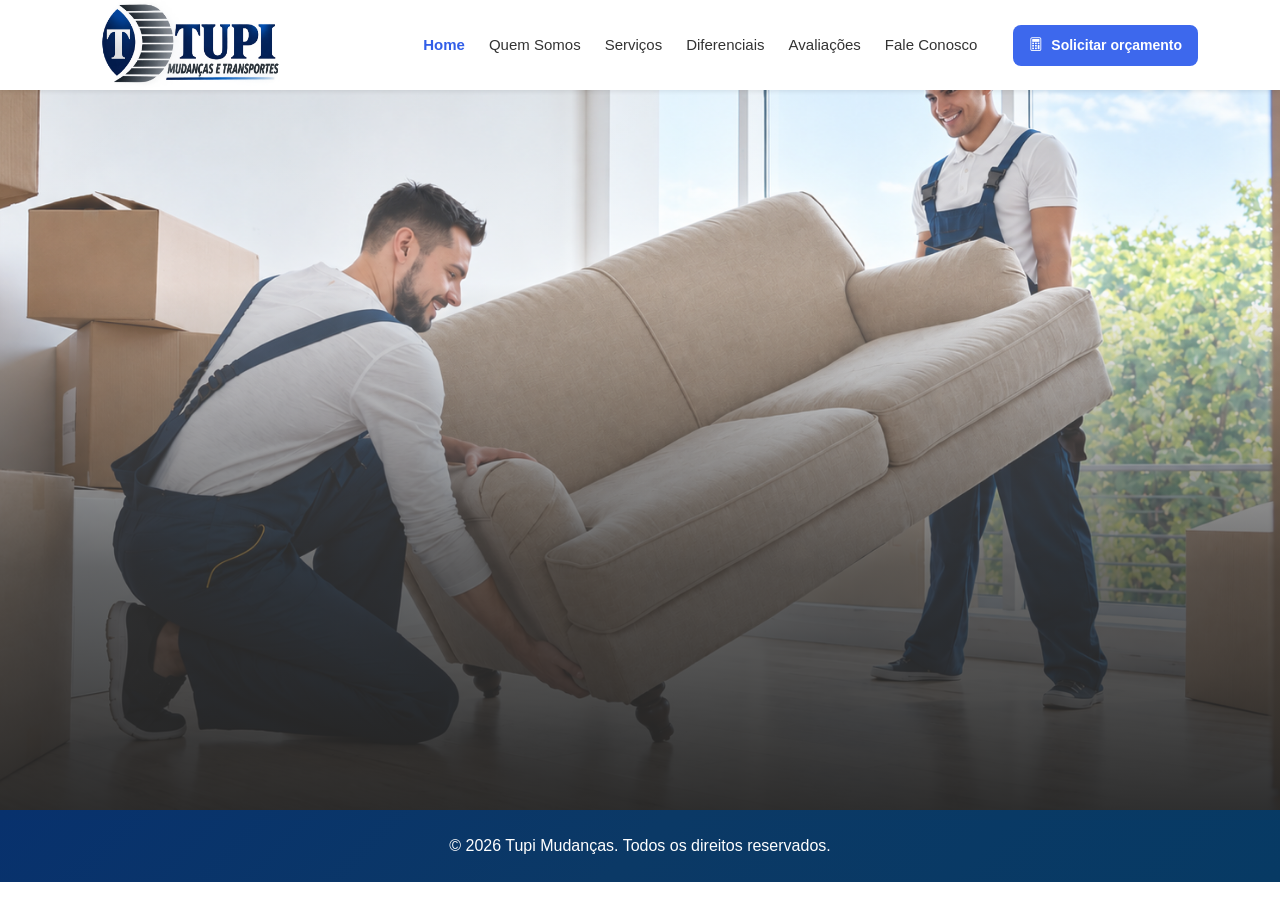
==== projeto2/index.html @ d853fd18 "Add files via upload" ====
<!DOCTYPE html>
<html lang="pt-br">

<head>
    <meta charset="UTF-8">
    <meta name="viewport" content="width=device-width, initial-scale=1.0">

    <title>Tupi Mudanças | 2026</title>

    <!-- Bootstrap 5.3 -->
    <link
        href="https://cdn.jsdelivr.net/npm/bootstrap@5.3.8/dist/css/bootstrap.min.css"
        rel="stylesheet">

    <!-- Bootstrap Icons -->
    <link
        rel="stylesheet"
        href="https://cdn.jsdelivr.net/npm/bootstrap-icons@1.11.3/font/bootstrap-icons.min.css">

    <!-- CSS próprio -->
    <link rel="stylesheet" href="./css/style.css">
</head>

<body>

    <!-- =====================================================
         MENU
    ====================================================== -->
    <nav class="navbar navbar-expand-lg navbar-light bg-white shadow-sm fixed-top">

        <div class="container">

            <!-- LOGO -->
            <a class="img01" href="#inicio">
                <img
                    src="./img/logo-tupi.png"
                    alt="Tupi Mudanças e Transportes"
                    class="logo-tupi img-fluid">
            </a>

            <!-- BOTÃO MENU MOBILE -->
            <button
                class="navbar-toggler"
                type="button"
                data-bs-toggle="collapse"
                data-bs-target="#menuPrincipal"
                aria-controls="menuPrincipal"
                aria-expanded="false"
                aria-label="Abrir menu">

                <span class="navbar-toggler-icon"></span>

            </button>

            <!-- MENU -->
            <div
                class="collapse navbar-collapse"
                id="menuPrincipal">

                <ul class="navbar-nav ms-auto align-items-lg-center">

                    <li class="nav-item">
                        <a
                            class="nav-link active"
                            href="#inicio">
                            Home
                        </a>
                    </li>

                    <li class="nav-item">
                        <a
                            class="nav-link"
                            href="#quem-somos">
                            Quem Somos
                        </a>
                    </li>

                    <li class="nav-item">
                        <a
                            class="nav-link"
                            href="#servicos">
                            Serviços
                        </a>
                    </li>

                    <li class="nav-item">
                        <a
                            class="nav-link"
                            href="#diferenciais">
                            Diferenciais
                        </a>
                    </li>

                    <li class="nav-item">
                        <a
                            class="nav-link"
                            href="#avaliacoes">
                            Avaliações
                        </a>
                    </li>

                    <li class="nav-item">
                        <a
                            class="nav-link"
                            href="#contato">
                            Fale Conosco
                        </a>
                    </li>

                </ul>

                <!-- BOTÃO ORÇAMENTO -->
                <a
                    href="#contato"
                    class="btn btn-primary ms-lg-4 mt-3 mt-lg-0">

                    <i class="bi bi-calculator me-1"></i>
                    Solicitar orçamento

                </a>

            </div>

        </div>

    </nav>


    <!-- =====================================================
         INÍCIO
    ====================================================== -->
    <section id="inicio" class="inicio">

        <div class="container h-100">

            <div class="row align-items-center h-100">

                <div class="col-lg-6">

                    <!--
                        Conteúdo do início pode ser colocado aqui.
                        Exemplo:

                        <h1>Sua mudança com segurança e tranquilidade.</h1>
                        <p>Conte com a Tupi Mudanças.</p>
                    -->

                </div>

            </div>

        </div>

    </section>


    <!-- =====================================================
         RODAPÉ
    ====================================================== -->
    <footer class="bg- text-white text-center py-4">

        <div class="container">

            <p class="mb-0">
                © 2026 Tupi Mudanças.
                Todos os direitos reservados.
            </p>

        </div>

    </footer>


    <!-- Bootstrap JavaScript -->
    <script
        src="https://cdn.jsdelivr.net/npm/bootstrap@5.3.8/dist/js/bootstrap.bundle.min.js">
    </script>

</body>

</html>
---- projeto2/css/style.css ----
/* =====================================================
   CONFIGURAÇÕES GERAIS
===================================================== */

html {
    scroll-behavior: smooth;
}

body {
    margin: 0;
    padding: 0;
    font-family: Arial, Helvetica, sans-serif;
    color: #222;
}


/* =====================================================
   NAVBAR
===================================================== */

.navbar {
    height: 90px;
    background-color: #ffffff !important;
    box-shadow: 0 2px 10px rgba(0, 0, 0, 0.08);
    z-index: 1000;
}

.navbar .container {
    height: 100%;
    display: flex;
    align-items: center;
}


/* =====================================================
   LOGO DO MENU
===================================================== */

.img01 {
    width: 180px !important;
    height: 200px !important;
   position: absolute;
    object-fit: contain;
    display: flex;
left: 100px;


}


/* =====================================================
   MENU
===================================================== */

.navbar-nav {
    align-items: center;
}

.navbar-nav .nav-link {
    color: #333 !important;
    font-size: 15px;
    font-weight: 500;
    padding: 10px 10px !important;
    margin: 0 2px;
    transition: 0.3s;
}

.navbar-nav .nav-link:hover {
    color: #315ee8 !important;
}

.navbar-nav .nav-link.active {
    color: #315ee8 !important;
    font-weight: 600;
}


/* =====================================================
   BOTÃO ORÇAMENTO
===================================================== */

.btn-orcamento-nav,
.navbar .btn-primary {
    background-color: #3d68ed;
    border: none;
    color: white;
    border-radius: 8px;

    padding: 10px 16px;
    font-size: 14px;
    font-weight: 600;

    margin-left: 15px;

    transition: 0.3s;
}

.btn-orcamento-nav:hover,
.navbar .btn-primary:hover {
    background-color: #294fc9;
    color: white;
}


/* =====================================================
   ESPAÇO PARA O MENU FIXO
===================================================== */

main {
    padding-top: 90px;
}


/* =====================================================
   PRIMEIRA SEÇÃO
===================================================== */

#inicio {
    min-height: calc(100vh - 90px);
    display: flex;
    align-items: center;
}


/* =====================================================
   LOGO PRINCIPAL
===================================================== */

.logo-principal {
    width: 400px !important;
    max-width: 80%;
    height: auto;
    object-fit: contain;
}


/* =====================================================
   TÍTULOS
===================================================== */

h1 {
    color: #172d5c;
}

h2 {
    color: #172d5c;
}


*/

.btn {
    border-radius: 8px;
    font-weight: 600;
}




section {
    scroll-margin-top: 90px;
}


/* =====================================================
   RODAPÉ
===================================================== */

footer {
    background: linear-gradient(
        135deg,
        #08316d 0%,
        #0b3966 50%,
        #073a64 100%
    ) !important;

    color: white;
}


/* =====================================================
   MENU MOBILE
===================================================== */

@media (max-width: 991px) {

    .navbar {
        height: auto;
        min-height: 75px;
    }

    .navbar .container {
        height: auto;
        min-height: 75px;
    }


    /* Logo menor no celular */

    .img01 {
        width: 115px !important;
        max-height: 55px;
    }


    /* Menu aberto */

    .navbar-collapse {
        background-color: white;

        margin-top: 5px;
        padding: 15px;

        border-radius: 10px;

        box-shadow:
            0 5px 20px rgba(221, 67, 67, 0.1);
    }


    .navbar-nav {
        align-items: stretch;
        text-align: center;
    }


    .navbar-nav .nav-link {
        padding: 12px !important;
        font-size: 16px;
    }


    /* Botão */

    .navbar .btn-primary {
        display: block;
        width: 100%;

        margin-left: 0;
        margin-top: 10px;
    }


    main {
        padding-top: 75px;
    }


    #inicio {
        min-height: auto;
        padding-top: 60px;
        padding-bottom: 60px;
    }


    .logo-principal {
        width: 280px !important;
        max-width: 70%;
    }
}


/* =====================================================
   CELULAR PEQUENO
===================================================== */

@media (max-width: 576px) {

    .logo-tupi {
        width: 100px !important;
    }

    h1 {
        font-size: 2rem;
    }

    .logo-principal {
        width: 230px !important;
    }

    .btn-lg {
        width: 100%;
        margin-bottom: 10px;
    }
}

.inicio { 
    min-height: 100vh; 
 
    background: 
        linear-gradient( 
            0deg, 
            rgba(37, 37, 37, 0.95) 0%, 
            rgba(58, 58, 58, 0.75) 30%, 
            rgba(255, 255, 255, 0.25) 65%, 
            rgba(255, 255, 255, 0.05) 100% 
        ), 
        url("../img/02.png") center center / cover no-repeat; 
 
    padding-top: 80px; 
}
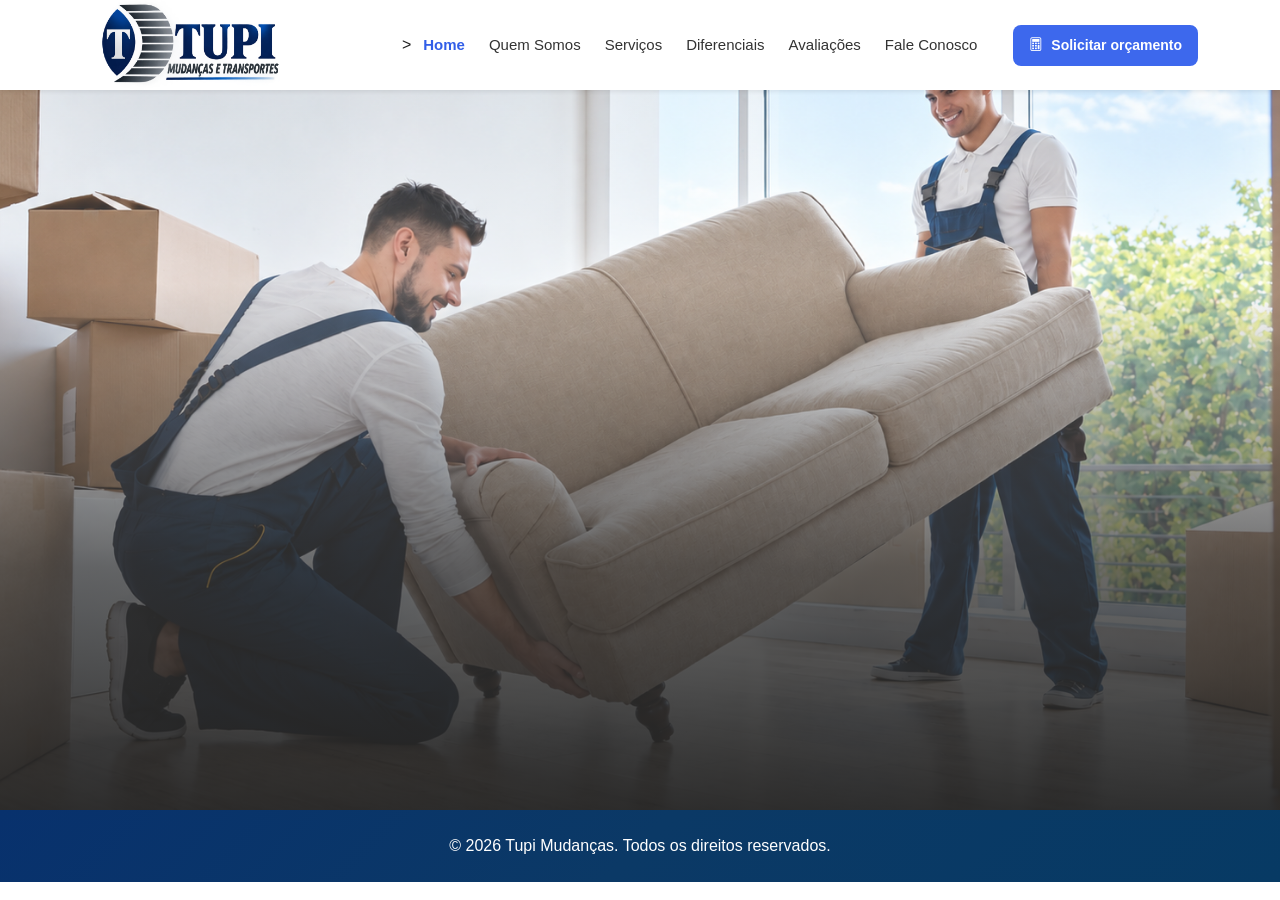
==== commit e666700b: "Add files via upload" ====
--- a/projeto2/index.html
+++ b/projeto2/index.html
@@ -59,7 +59,7 @@
 
                 <ul class="navbar-nav ms-auto align-items-lg-center">
 
-                    <li class="nav-item">
+                    <li class="nav-item" action="" ></li>>
                         <a
                             class="nav-link active"
                             href="#inicio">
@@ -70,7 +70,7 @@
                     <li class="nav-item">
                         <a
                             class="nav-link"
-                            href="#quem-somos">
+                            href="./pag/quemsomos.php">
                             Quem Somos
                         </a>
                     </li>
--- a/projeto2/css/style.css
+++ b/projeto2/css/style.css
@@ -298,4 +298,6 @@
         url("../img/02.png") center center / cover no-repeat; 
  
     padding-top: 80px; 
-}+}
+
+
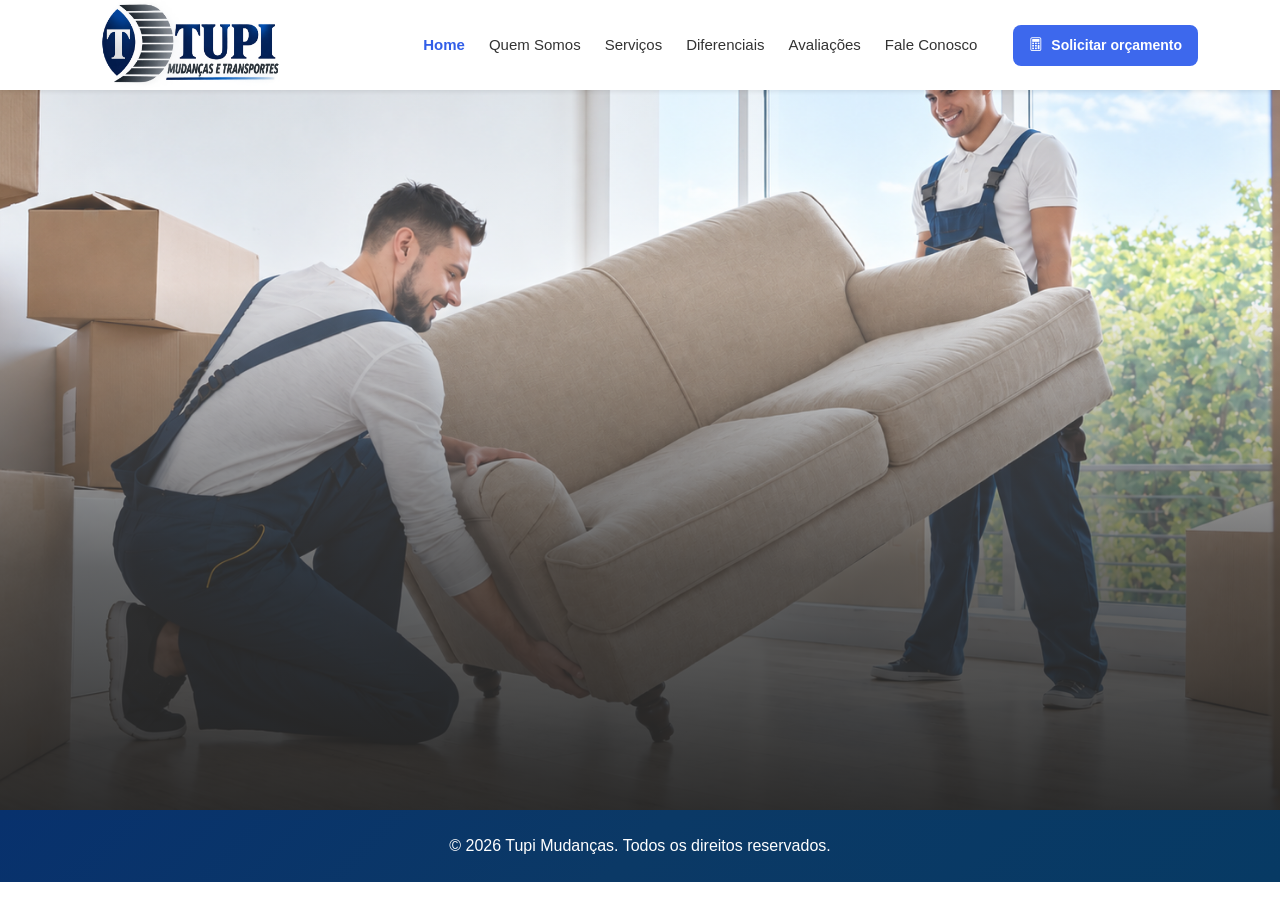
==== commit 98f878b5: "Add files via upload" ====
--- a/projeto2/index.html
+++ b/projeto2/index.html
@@ -59,7 +59,7 @@
 
                 <ul class="navbar-nav ms-auto align-items-lg-center">
 
-                    <li class="nav-item" action="" ></li>>
+                    <li class="nav-item" action="" ></li>
                         <a
                             class="nav-link active"
                             href="#inicio">
@@ -111,7 +111,7 @@
 
                 <!-- BOTÃO ORÇAMENTO -->
                 <a
-                    href="#contato"
+                    href="./pag/orcamento.php"
                     class="btn btn-primary ms-lg-4 mt-3 mt-lg-0">
 
                     <i class="bi bi-calculator me-1"></i>
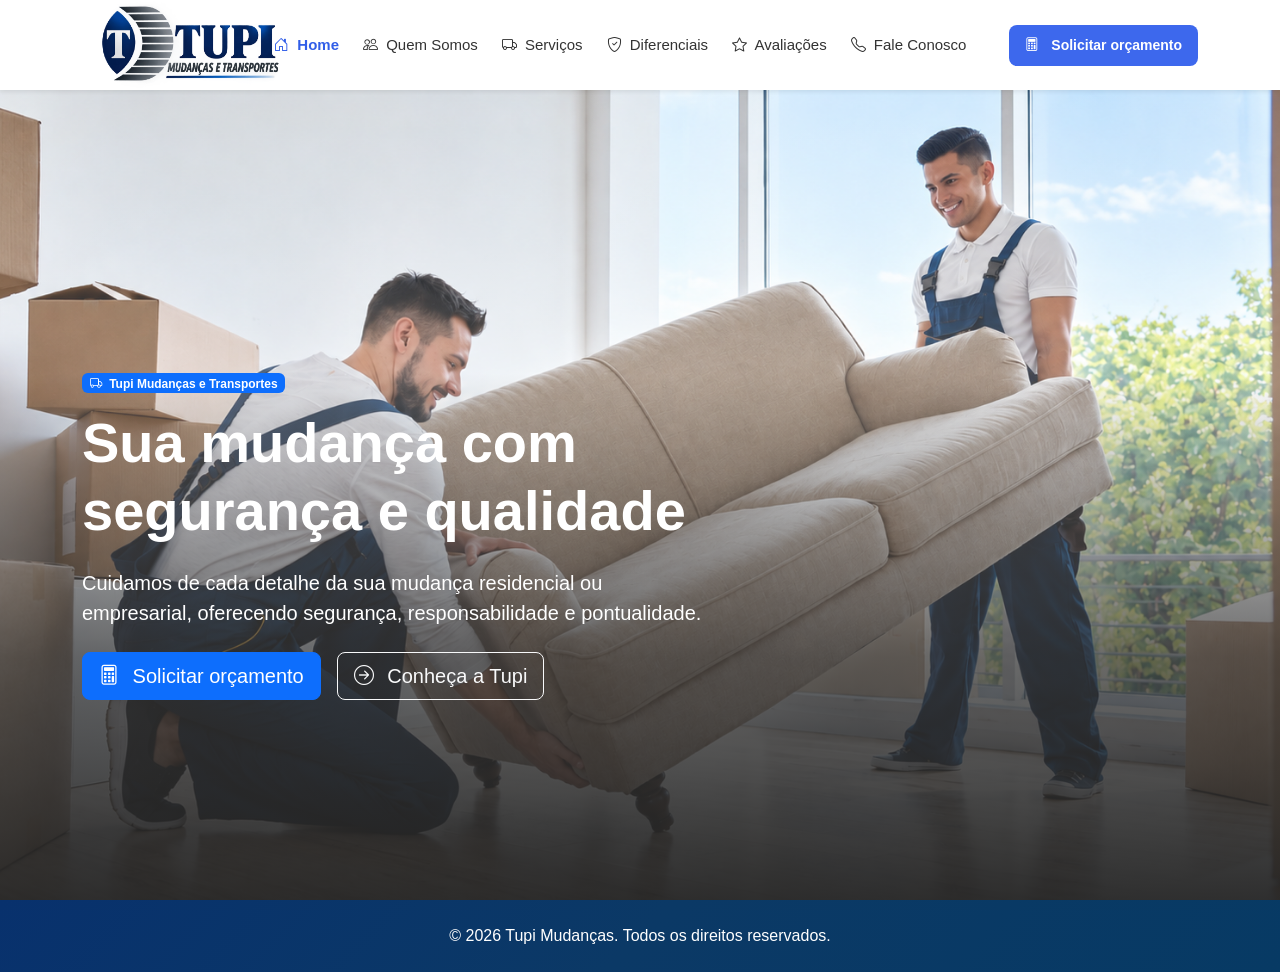
==== commit bd7c6d5d: "Add files via upload" ====
--- a/projeto2/index.html
+++ b/projeto2/index.html
@@ -1,3 +1,4 @@
+
 <!DOCTYPE html>
 <html lang="pt-br">
 
@@ -23,22 +24,20 @@
 
 <body>
 
-    <!-- =====================================================
-         MENU
-    ====================================================== -->
+    <!-- MENU DE NAVEGAÇÃO -->
     <nav class="navbar navbar-expand-lg navbar-light bg-white shadow-sm fixed-top">
 
         <div class="container">
 
             <!-- LOGO -->
-            <a class="img01" href="#inicio">
+            <a class="navbar-brand img01" href="#inicio">
                 <img
                     src="./img/logo-tupi.png"
                     alt="Tupi Mudanças e Transportes"
                     class="logo-tupi img-fluid">
             </a>
 
-            <!-- BOTÃO MENU MOBILE -->
+            <!-- BOTÃO MOBILE -->
             <button
                 class="navbar-toggler"
                 type="button"
@@ -46,78 +45,70 @@
                 data-bs-target="#menuPrincipal"
                 aria-controls="menuPrincipal"
                 aria-expanded="false"
-                aria-label="Abrir menu">
+                aria-label="Abrir ou fechar menu">
 
                 <span class="navbar-toggler-icon"></span>
-
             </button>
 
-            <!-- MENU -->
-            <div
-                class="collapse navbar-collapse"
-                id="menuPrincipal">
+            <!-- LINKS DO MENU -->
+            <div class="collapse navbar-collapse" id="menuPrincipal">
 
                 <ul class="navbar-nav ms-auto align-items-lg-center">
 
-                    <li class="nav-item" action="" ></li>
-                        <a
-                            class="nav-link active"
-                            href="#inicio">
+                    <li class="nav-item">
+                        <a class="nav-link active" href="#inicio">
+                            <i class="bi bi-house-door me-1"></i>
                             Home
                         </a>
                     </li>
 
                     <li class="nav-item">
-                        <a
-                            class="nav-link"
-                            href="./pag/quemsomos.php">
+                        <a class="nav-link" href="./pag/quemsomos.php">
+                            <i class="bi bi-people me-1"></i>
                             Quem Somos
                         </a>
                     </li>
 
                     <li class="nav-item">
-                        <a
-                            class="nav-link"
-                            href="#servicos">
+                        <a class="nav-link" href="./pag/servicos.php">
+                            <i class="bi bi-truck me-1"></i>
                             Serviços
                         </a>
                     </li>
 
                     <li class="nav-item">
-                        <a
-                            class="nav-link"
-                            href="#diferenciais">
+                        <a class="nav-link" href="#diferenciais">
+                            <i class="bi bi-shield-check me-1"></i>
                             Diferenciais
                         </a>
                     </li>
 
                     <li class="nav-item">
-                        <a
-                            class="nav-link"
-                            href="#avaliacoes">
+                        <a class="nav-link" href="#avaliacoes">
+                            <i class="bi bi-star me-1"></i>
                             Avaliações
                         </a>
                     </li>
 
                     <li class="nav-item">
-                        <a
-                            class="nav-link"
-                            href="#contato">
+                        <a class="nav-link" href="#contato">
+                            <i class="bi bi-telephone me-1"></i>
                             Fale Conosco
                         </a>
                     </li>
 
                 </ul>
 
-                <!-- BOTÃO ORÇAMENTO -->
-                <a
-                    href="./pag/orcamento.php"
-                    class="btn btn-primary ms-lg-4 mt-3 mt-lg-0">
-
-                    <i class="bi bi-calculator me-1"></i>
-                    Solicitar orçamento
-
-                </a>
+                <!-- BOTÃO DE ORÇAMENTO -->
+                <div class="ms-lg-3 py-3 py-lg-0">
+                    <a
+                        href="./pag/orcamento.php"
+                        class="btn btn-primary">
+
+                        <i class="bi bi-calculator me-2"></i>
+                        Solicitar orçamento
+                    </a>
+                </div>
 
             </div>
 
@@ -126,43 +117,71 @@
     </nav>
 
 
-    <!-- =====================================================
-         INÍCIO
-    ====================================================== -->
-    <section id="inicio" class="inicio">
-
-        <div class="container h-100">
-
-            <div class="row align-items-center h-100">
-
-                <div class="col-lg-6">
-
-                    <!--
-                        Conteúdo do início pode ser colocado aqui.
-                        Exemplo:
-
-                        <h1>Sua mudança com segurança e tranquilidade.</h1>
-                        <p>Conte com a Tupi Mudanças.</p>
-                    -->
+    <!-- SEÇÃO INICIAL -->
+    <main>
+
+        <section id="inicio" class="inicio">
+
+            <div class="container h-100 d-flex align-items-center">
+
+                <div class="row w-100 align-items-center">
+
+                    <div class="col-lg-8 col-xl-7">
+
+                        <span class="badge bg-primary mb-3">
+                            <i class="bi bi-truck me-1"></i>
+                            Tupi Mudanças e Transportes
+                        </span>
+
+                        <h1 class="display-4 fw-bold text-white mb-4">
+                            Sua mudança com segurança e qualidade
+                        </h1>
+
+                        <p class="lead text-white mb-4">
+                            Cuidamos de cada detalhe da sua mudança
+                            residencial ou empresarial, oferecendo
+                            segurança, responsabilidade e pontualidade.
+                        </p>
+
+                        <!-- BOTÕES PRINCIPAIS -->
+                        <div class="d-flex flex-column flex-sm-row flex-wrap gap-3">
+
+                            <a
+                                href="./pag/orcamento.php"
+                                class="btn btn-primary btn-lg">
+
+                                <i class="bi bi-calculator me-2"></i>
+                                Solicitar orçamento
+                            </a>
+
+                            <a
+                                href="./pag/quemsomos.php"
+                                class="btn btn-outline-light btn-lg">
+
+                                <i class="bi bi-arrow-right-circle me-2"></i>
+                                Conheça a Tupi
+                            </a>
+
+                        </div>
+
+                    </div>
 
                 </div>
 
             </div>
 
-        </div>
-
-    </section>
-
-
-    <!-- =====================================================
-         RODAPÉ
-    ====================================================== -->
-    <footer class="bg- text-white text-center py-4">
+        </section>
+
+    </main>
+
+
+    <!-- RODAPÉ -->
+    <footer class="text-white text-center py-4">
 
         <div class="container">
 
             <p class="mb-0">
-                © 2026 Tupi Mudanças.
+                &copy; 2026 Tupi Mudanças.
                 Todos os direitos reservados.
             </p>
 
@@ -171,11 +190,11 @@
     </footer>
 
 
-    <!-- Bootstrap JavaScript -->
+    <!-- JAVASCRIPT DO BOOTSTRAP -->
     <script
         src="https://cdn.jsdelivr.net/npm/bootstrap@5.3.8/dist/js/bootstrap.bundle.min.js">
     </script>
 
 </body>
 
-</html>+</html>
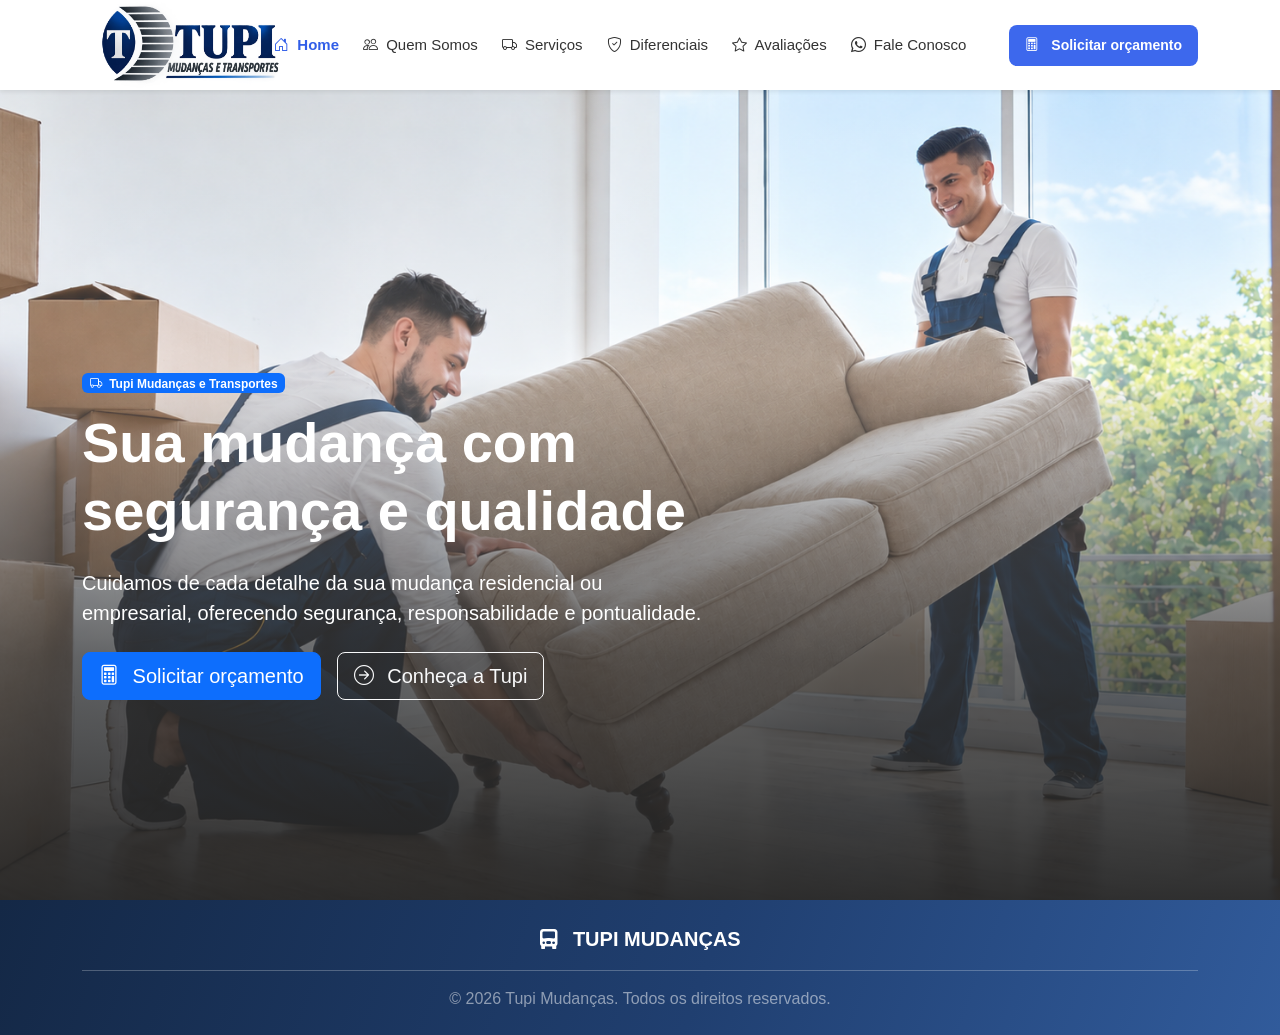
==== commit 6a40bccf: "Add files via upload" ====
--- a/projeto2/index.html
+++ b/projeto2/index.html
@@ -77,22 +77,25 @@
                     </li>
 
                     <li class="nav-item">
-                        <a class="nav-link" href="#diferenciais">
+                        <a class="nav-link" href="./pag/diferencial.php">
                             <i class="bi bi-shield-check me-1"></i>
                             Diferenciais
                         </a>
                     </li>
 
                     <li class="nav-item">
-                        <a class="nav-link" href="#avaliacoes">
+                        <a class="nav-link" href="./pag/avaliacao.php">
                             <i class="bi bi-star me-1"></i>
                             Avaliações
                         </a>
                     </li>
 
                     <li class="nav-item">
-                        <a class="nav-link" href="#contato">
-                            <i class="bi bi-telephone me-1"></i>
+                        <a class="nav-link"
+                           href="https://wa.me/5561996877021?text=Olá!%20Gostaria%20de%20mais%20informações%20sobre%20os%20serviços%20da%20Tupi%20Mudanças."
+                           target="_blank"
+                           rel="noopener noreferrer">
+                            <i class="bi bi-whatsapp me-1"></i>
                             Fale Conosco
                         </a>
                     </li>
@@ -176,25 +179,28 @@
 
 
     <!-- RODAPÉ -->
-    <footer class="text-white text-center py-4">
+    
+<!-- RODAPÉ TUPI MUDANÇAS -->
+<footer class="text-white text-center py-4"
+            style="background: linear-gradient(110deg, #142846 0%, #203f70 55%, #315b9b 100%);">
 
         <div class="container">
 
-            <p class="mb-0">
-                &copy; 2026 Tupi Mudanças.
-                Todos os direitos reservados.
+            <a href="../index.html"
+               class="text-white text-decoration-none fw-bold fs-5">
+                <i class="bi bi-truck-front-fill me-2"></i>
+                TUPI MUDANÇAS
+            </a>
+
+            <hr class="border-light opacity-25 my-3">
+
+            <p class="mb-0 text-white-50">
+                © 2026 Tupi Mudanças. Todos os direitos reservados.
             </p>
 
         </div>
-
     </footer>
 
-
-    <!-- JAVASCRIPT DO BOOTSTRAP -->
-    <script
-        src="https://cdn.jsdelivr.net/npm/bootstrap@5.3.8/dist/js/bootstrap.bundle.min.js">
-    </script>
-
 </body>
 
 </html>
--- a/projeto2/css/style.css
+++ b/projeto2/css/style.css
@@ -166,15 +166,88 @@
    RODAPÉ
 ===================================================== */
 
+
+/* REMOVE ESPAÇO BRANCO ANTES DO RODAPÉ */
+
+
+/* CORREÇÃO DO ESPAÇO ENTRE O BANNER E O RODAPÉ */
+
+html,
+body {
+    margin: 0 !important;
+    padding: 0 !important;
+}
+
+main {
+    margin: 0 !important;
+    padding-bottom: 0 !important;
+}
+
+.inicio,
+.hero,
+#inicio {
+    margin-bottom: 0 !important;
+    padding-bottom: 0 !important;
+}
+
+/* Remove o espaço acima do rodapé */
+footer,
+.footer-tupi {
+    margin-top: 0 !important;
+}
+
+/* Evita margem inferior no último elemento do conteúdo */
+main > :last-child,
+body > :last-child {
+    margin-bottom: 0 !important;
+}
+
+
+
+
+
+
+
 footer {
-    background: linear-gradient(
-        135deg,
-        #08316d 0%,
-        #0b3966 50%,
-        #073a64 100%
-    ) !important;
+
+    margin-top: 70px;
+
+    background:
+        linear-gradient(
+            90deg,
+            #071a33,
+            #0f2a52
+        );
 
     color: white;
+
+    padding: 35px 0;
+
+}
+
+
+.footer-logo {
+
+    font-size: 1.4rem;
+
+    font-weight: 800;
+
+}
+
+
+.footer-logo span {
+
+    color: #60a5fa;
+
+}
+
+
+.footer-text {
+
+    color: #a9bdd6;
+
+    margin: 8px 0 0;
+
 }
 
 
